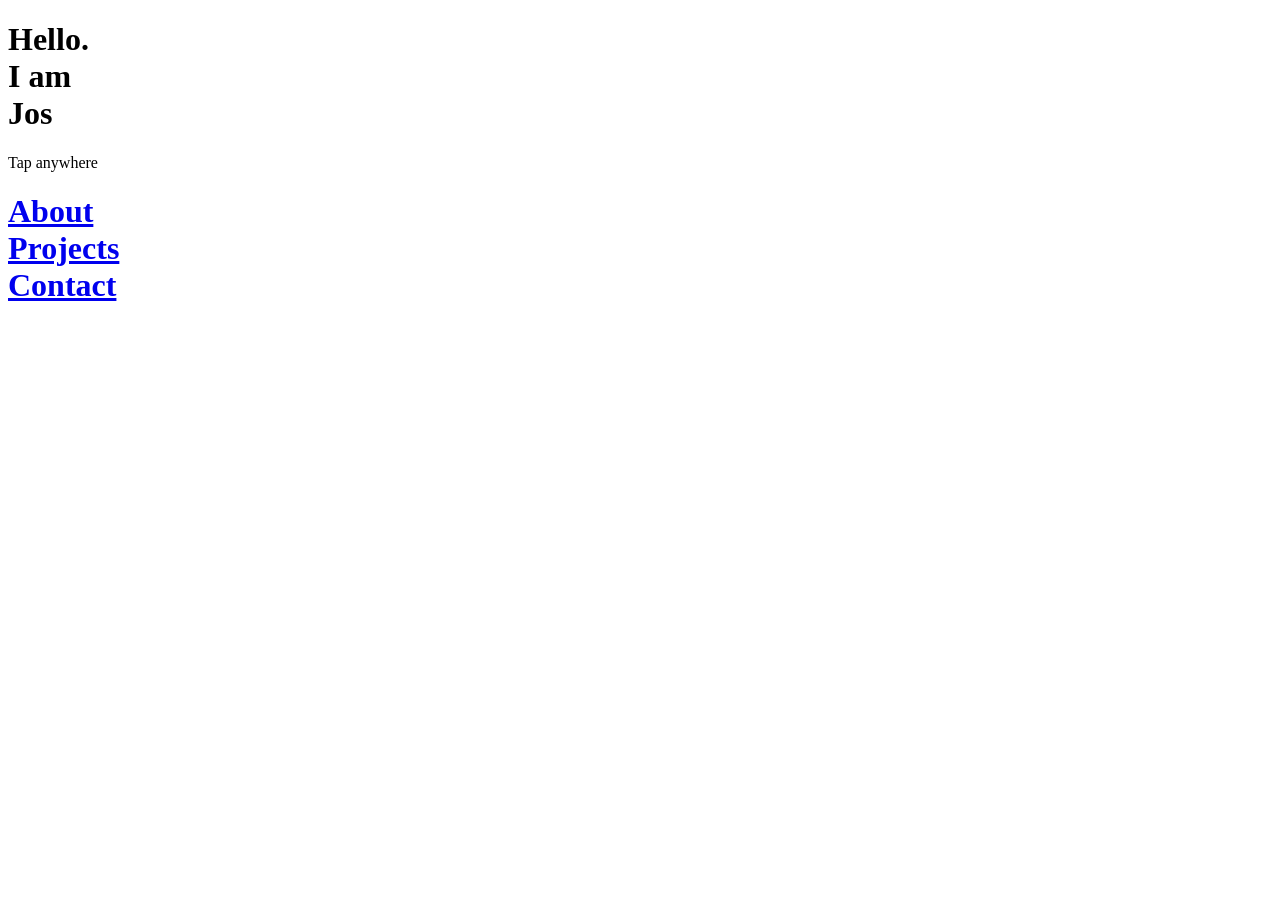
==== index.html @ 4593e978 "feat: update titles and desc for SEO" ====
<!DOCTYPE html>
<html lang="en" class="no-js">

<head>
    <!--info: cloudflare pages is being used here -->
    <!-- Regular data -->
    <meta charset="utf-8">
    <meta content="text/html; charset=utf-8" http-equiv="Content-Type">
    
    <!-- Icons -->
    <link rel="apple-touch-icon" sizes="180x180" href="/apple-touch-icon.png">
    <link rel="icon" type="image/png" sizes="32x32" href="/favicon-32x32.png">
    <link rel="icon" type="image/png" sizes="16x16" href="/favicon-16x16.png">
    <link rel="manifest" href="/site.webmanifest">
    
    <!-- Description -->
    <meta name="title" content="Barnav (Jos) M. | Developer and DevOps Engineer" />
    <meta name="description" content="Barnav, otherwise known as Jos, is a Software and DevOps Engineer based in the United States. Specializing in backend and infrastructure systems, he helps lay the bedrock to bring ideas into reality, regardless of complexity." />
    <meta name="keywords" content="jos,josbot,developer,devops,portfolio,developer,freelancer,minecraft,ugc,software,engineer,discord" />
    <meta name="Resource-type" content="Document" />
    <meta name="viewport" content="width=device-width, initial-scale=1">
    <meta name="theme-color" content="#636dde">

    <!-- Open Graph data -->
    <meta property="og:site_name" content="⚙️ Personal Portfolio & Experience List" />
    <meta property="og:title" content="Barnav (Jos) M. | Developer and DevOps Engineer" />
    <meta property="og:description" content="Barnav, otherwise known as Jos, is a Software and DevOps Engineer based in the United States. Specializing in backend and infrastructure systems, he helps lay the bedrock to bring ideas into reality, regardless of complexity." />
    <meta property="og:type" content="website" />
    <meta property="og:url" content="https://jos.gg/" />

    <!-- Title -->
    <title>Barnav (Jos) M. | Developer and DevOps Engineer</title>

    <!-- Twitter -->
    <meta name="twitter:card" content="summary">
    <meta name="twitter:title" content="Barnav (Jos) M. | Developer and DevOps Engineer" />
    <meta name="twitter:description" content="Barnav, otherwise known as Jos, is a Software and DevOps Engineer based in the United States. Specializing in backend and infrastructure systems, he helps lay the bedrock to bring ideas into reality, regardless of complexity." />

    <!-- Icons -->

    <!-- CSS -->
    <link href="css/style.css" rel="stylesheet" type="text/css">
    
</head>

<body class="website-background-black">

    <div class="hide-mobile mobile-tap-area">
        <div class="max-width">
            <div class="vertical-center">
                <h1>
                    <div class="text-color-white hide-text-block">
                        <div class="animate toggle-mobile-first" >Hello.</div>
                    </div>
                    <div class="text-color-red hide-text-block">
                        <div class="animate delay04 toggle-mobile-first">I am</div>
                    </div>
                    <div class="text-color-red hide-text-block">
                        <div class="animate delay08 toggle-mobile-first">Jos</div>
                    </div>
                </h1>
            </div>
        </div>
        <div class="tap-indication">Tap anywhere</div>
    </div>

    <div class="max-width">
        <div class="vertical-center">
            <h1>
                <div class="hide-text-block">
                    <a class="links" aria-label="My about me, where you can learn a bit about how I work" href="../about/">
                        <div class="animate text-color-white on-hover-40 hide-web label-hello " ></div>
                        <div class="animate text-color-white on-hover-40 hide-mobile toggle-mobile-second">About</div>
                    </a>
                </div>
                <div class="hide-text-block">
                    <a class="links" aria-label="My past works and servers I've worked on" href="../work/">
                        <div class="animate text-color-red on-hover-40 delay04 hide-web label-iam"></div>
                        <div class="animate text-color-red on-hover-40 delay04 hide-mobile toggle-mobile-second">Projects</div>
                    </a>
                </div>
                <div class="hide-text-block">
                    <a class="links" aria-label="Contact me for inquiries and requests" href="../contact/">
                        <div class="animate text-color-red on-hover-40 delay08 hide-web label-dejan"></div>
                        <div class="animate text-color-red on-hover-40 delay08 hide-mobile toggle-mobile-second">Contact</div>
                    </a>
                </div>
            </h1>
        </div>
    </div>
    
    <!-- Libraries -->
    <script src="/libs/jquery.js"></script>
    
    <!-- Image Hiding -->
    <script type="text/javascript">
        $(document).ready(function() {
            $(".mobile-tap-area").click(function() {
                $(".toggle-mobile-first").toggle();
                $(".toggle-mobile-second").toggle();
            });
        });
    </script>
    <script type="text/javascript">
        $(document).ready(function() {
            if (window.innerWidth < 768) {
                $(".bg-photo").hide();
                $(".hover-indication").hide();
            } else {
                $(".bg-photo").show();
                $(".hover-indication").show();
            }
        });
    </script>
    <script type="text/javascript">
        $(window).resize(function() {
            if (window.innerWidth < 728) {
                $(".bg-photo").hide();
                $(".hover-indication").hide();
            } else {
                $(".bg-photo").show();
                $(".hover-indication").show();
            }
        });
    </script>
    
    <div class="hover-indication" style="text-align: center;width: 100%;font-family: 'Medium';color: #ffffff;position: fixed;bottom: 4%;font-size: 0.35em;font-size: 3.2vm;font-size: 3.2vmin;animation: bounce 1s infinite alternate;-webkit-animation: bounce .5s cubic-bezier(.5, .6, .6, 1) infinite alternate;-moz-animation: bounce .5s cubic-bezier(.5, .6, .6, 1) infinite alternate;animation: bounce .5s cubic-bezier(.5, .6, .6, 1) infinite alternate;" title="The other words!">Hover anywhere</div>
    <div class="bg-photo"></div>
</body>

</html>
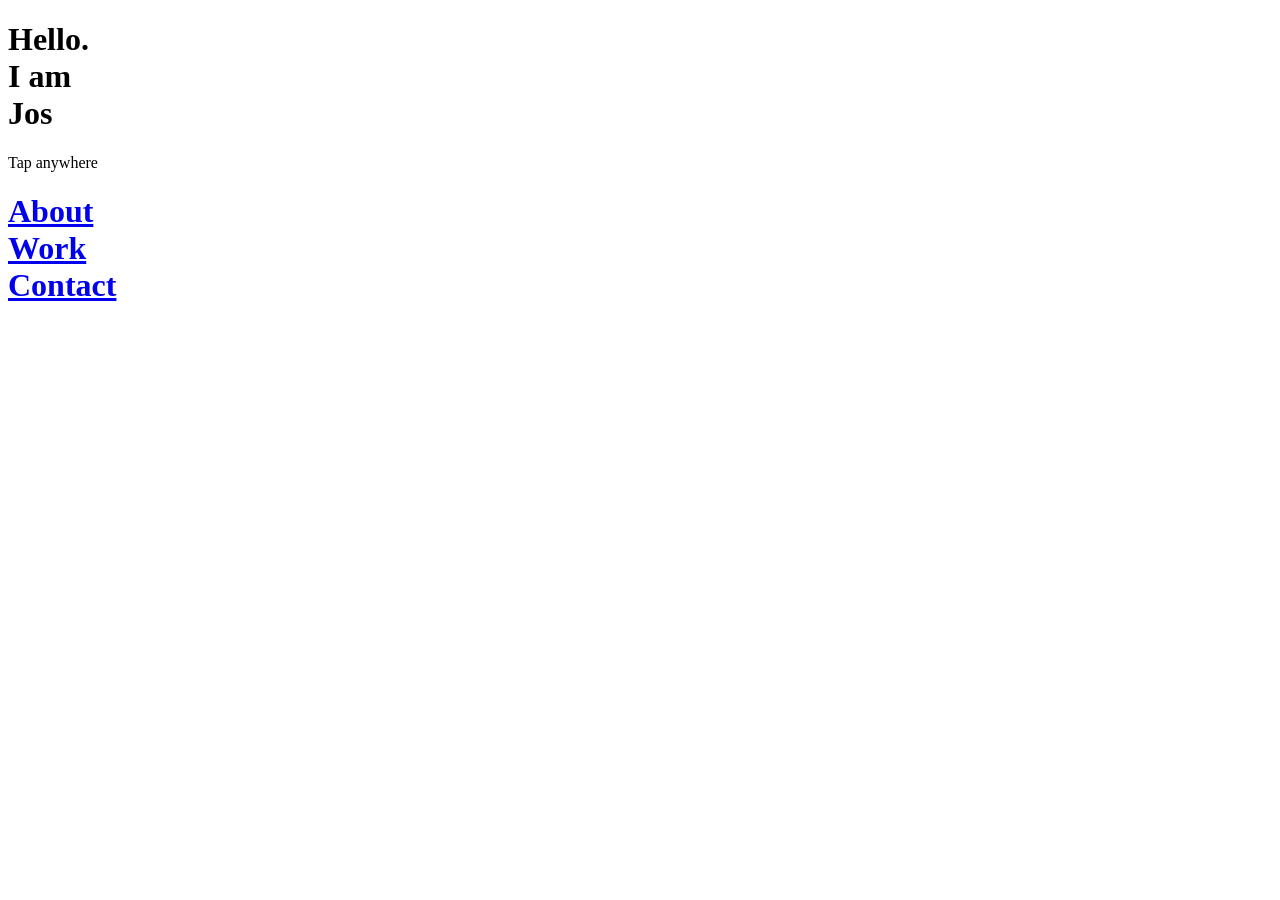
==== commit e6a67034: "feat: migrate work page to resume" ====
--- a/index.html
+++ b/index.html
@@ -15,7 +15,7 @@
     
     <!-- Description -->
     <meta name="title" content="Barnav (Jos) M. | Developer and DevOps Engineer" />
-    <meta name="description" content="Barnav, otherwise known as Jos, is a Software and DevOps Engineer based in the United States. Specializing in backend and infrastructure systems, he helps lay the bedrock to bring ideas into reality, regardless of complexity." />
+    <meta name="description" content="Barnav is a Software and DevOps Engineer based in the United States. Specializing in backend development, I lay the bedrock to bring your ideas into reality." />
     <meta name="keywords" content="jos,josbot,developer,devops,portfolio,developer,freelancer,minecraft,ugc,software,engineer,discord" />
     <meta name="Resource-type" content="Document" />
     <meta name="viewport" content="width=device-width, initial-scale=1">
@@ -24,7 +24,7 @@
     <!-- Open Graph data -->
     <meta property="og:site_name" content="⚙️ Personal Portfolio & Experience List" />
     <meta property="og:title" content="Barnav (Jos) M. | Developer and DevOps Engineer" />
-    <meta property="og:description" content="Barnav, otherwise known as Jos, is a Software and DevOps Engineer based in the United States. Specializing in backend and infrastructure systems, he helps lay the bedrock to bring ideas into reality, regardless of complexity." />
+    <meta property="og:description" content="Barnav is a Software and DevOps Engineer based in the United States. Specializing in backend development, I lay the bedrock to bring your ideas into reality." />
     <meta property="og:type" content="website" />
     <meta property="og:url" content="https://jos.gg/" />
 
@@ -34,7 +34,7 @@
     <!-- Twitter -->
     <meta name="twitter:card" content="summary">
     <meta name="twitter:title" content="Barnav (Jos) M. | Developer and DevOps Engineer" />
-    <meta name="twitter:description" content="Barnav, otherwise known as Jos, is a Software and DevOps Engineer based in the United States. Specializing in backend and infrastructure systems, he helps lay the bedrock to bring ideas into reality, regardless of complexity." />
+    <meta name="twitter:description" content="Barnav is a Software and DevOps Engineer based in the United States. Specializing in backend development, I lay the bedrock to bring your ideas into reality." />
 
     <!-- Icons -->
 
@@ -74,9 +74,9 @@
                     </a>
                 </div>
                 <div class="hide-text-block">
-                    <a class="links" aria-label="My past works and servers I've worked on" href="../work/">
+                    <a class="links" aria-label="My past works and servers I've worked on" href="https://resume.jos.gg/">
                         <div class="animate text-color-red on-hover-40 delay04 hide-web label-iam"></div>
-                        <div class="animate text-color-red on-hover-40 delay04 hide-mobile toggle-mobile-second">Projects</div>
+                        <div class="animate text-color-red on-hover-40 delay04 hide-mobile toggle-mobile-second">Work</div>
                     </a>
                 </div>
                 <div class="hide-text-block">
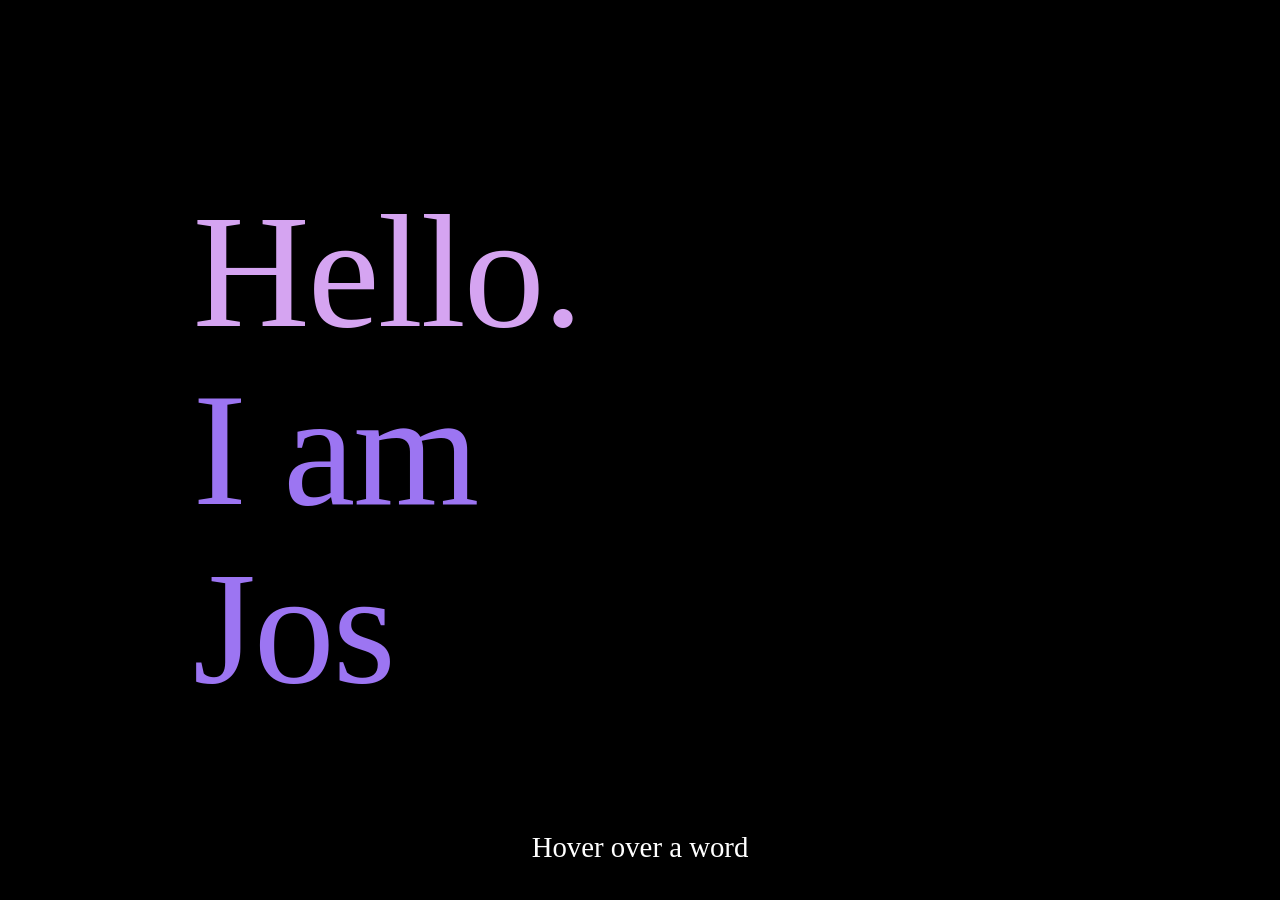
==== commit 206e0974: "feat: updates for 2026, vouchley setup, improved performance" ====
--- a/index.html
+++ b/index.html
@@ -44,7 +44,7 @@
 </head>
 
 <body class="website-background-black">
-
+    <main id="main-content" role="main">
     <div class="hide-mobile mobile-tap-area">
         <div class="max-width">
             <div class="vertical-center">
@@ -89,43 +89,48 @@
         </div>
     </div>
     
-    <!-- Libraries -->
-    <script src="/libs/jquery.js"></script>
-    
-    <!-- Image Hiding -->
-    <script type="text/javascript">
-        $(document).ready(function() {
-            $(".mobile-tap-area").click(function() {
-                $(".toggle-mobile-first").toggle();
-                $(".toggle-mobile-second").toggle();
+    <!-- Image interactions -->
+    <script>
+        document.addEventListener('DOMContentLoaded', () => {
+            const mobileTapArea = document.querySelector('.mobile-tap-area');
+            const toggleMobileFirst = document.querySelectorAll('.toggle-mobile-first');
+            const toggleMobileSecond = document.querySelectorAll('.toggle-mobile-second');
+            const bgPhoto = document.querySelector('.bg-photo');
+            const hoverIndication = document.querySelector('.hover-indication');
+
+            const toggleDisplay = (elements) => {
+                elements.forEach((element) => {
+                    const isHidden = window.getComputedStyle(element).display === 'none';
+                    element.style.display = isHidden ? '' : 'none';
+                });
+            };
+
+            const setVisibility = (shouldHide) => {
+                if (!bgPhoto || !hoverIndication) {
+                    return;
+                }
+                bgPhoto.style.display = shouldHide ? 'none' : '';
+                hoverIndication.style.display = shouldHide ? 'none' : '';
+            };
+
+            if (mobileTapArea) {
+                mobileTapArea.addEventListener('click', () => {
+                    toggleDisplay(toggleMobileFirst);
+                    toggleDisplay(toggleMobileSecond);
+                });
+            }
+
+            setVisibility(window.innerWidth < 768);
+
+            window.addEventListener('resize', () => {
+                setVisibility(window.innerWidth < 728);
             });
         });
     </script>
-    <script type="text/javascript">
-        $(document).ready(function() {
-            if (window.innerWidth < 768) {
-                $(".bg-photo").hide();
-                $(".hover-indication").hide();
-            } else {
-                $(".bg-photo").show();
-                $(".hover-indication").show();
-            }
-        });
-    </script>
-    <script type="text/javascript">
-        $(window).resize(function() {
-            if (window.innerWidth < 728) {
-                $(".bg-photo").hide();
-                $(".hover-indication").hide();
-            } else {
-                $(".bg-photo").show();
-                $(".hover-indication").show();
-            }
-        });
-    </script>
     
-    <div class="hover-indication" style="text-align: center;width: 100%;font-family: 'Medium';color: #ffffff;position: fixed;bottom: 4%;font-size: 0.35em;font-size: 3.2vm;font-size: 3.2vmin;animation: bounce 1s infinite alternate;-webkit-animation: bounce .5s cubic-bezier(.5, .6, .6, 1) infinite alternate;-moz-animation: bounce .5s cubic-bezier(.5, .6, .6, 1) infinite alternate;animation: bounce .5s cubic-bezier(.5, .6, .6, 1) infinite alternate;" title="The other words!">Hover anywhere</div>
+    <div class="hover-indication" style="text-align: center;width: 100%;font-family: 'Medium';color: #ffffff;position: fixed;bottom: 4%;font-size: 0.35em;font-size: 3.2vm;font-size: 3.2vmin;animation: bounce 1s infinite alternate;-webkit-animation: bounce .5s cubic-bezier(.5, .6, .6, 1) infinite alternate;-moz-animation: bounce .5s cubic-bezier(.5, .6, .6, 1) infinite alternate;animation: bounce .5s cubic-bezier(.5, .6, .6, 1) infinite alternate;" title="The other words!">Hover over a word</div>
     <div class="bg-photo"></div>
+    </main>
 </body>
 
 </html>
--- a/css/style.css
+++ b/css/style.css
@@ -0,0 +1,1175 @@
+/* Mani in NANO */
+
+@font-face {
+    font-family: 'Regular';
+    src: url('../fonts/Graphik-Regular.eot');
+    src: url('../fonts/Graphik-Regular.eot?#iefix') format('embedded-opentype'), url('../fonts/Graphik-Regular.woff') format('woff'), url('../fonts/Graphik-Regular.ttf') format('truetype');
+    font-weight: normal;
+    font-style: normal;
+    font-display: swap;
+}
+
+@font-face {
+    font-family: 'Semibold';
+    src: url('../fonts/Graphik-Semibold.eot');
+    src: url('../fonts/Graphik-Semibold.eot?#iefix') format('embedded-opentype'), url('../fonts/Graphik-Semibold.woff') format('woff'), url('../fonts/Graphik-Semibold.ttf') format('truetype');
+    font-weight: 600;
+    font-style: normal;
+    font-display: swap;
+}
+
+@font-face {
+    font-family: 'Medium';
+    src: url('../fonts/Graphik-Medium.eot');
+    src: url('../fonts/Graphik-Medium.eot?#iefix') format('embedded-opentype'), url('../fonts/Graphik-Medium.woff') format('woff'), url('../fonts/Graphik-Medium.ttf') format('truetype');
+    font-weight: 500;
+    font-style: normal;
+    font-display: swap;
+}
+
+/* width */
+::-webkit-scrollbar {
+    width: 5px;
+  }
+  
+  /* Track */
+  ::-webkit-scrollbar-track {
+    box-shadow: inset 0 0 5px black; 
+    border-radius: 10px;
+  }
+   
+  /* Handle */
+  ::-webkit-scrollbar-thumb {
+    background: gray; 
+    border-radius: 10px;
+  }
+  
+  /* Handle on hover */
+  ::-webkit-scrollbar-thumb:hover {
+    background: #b30000; 
+  }
+
+html,
+body,
+div,
+span,
+applet,
+object,
+iframe,
+h1,
+h2,
+h3,
+h4,
+h5,
+h6,
+p,
+blockquote,
+pre,
+a,
+abbr,
+acronym,
+address,
+big,
+cite,
+code,
+del,
+dfn,
+em,
+img,
+ins,
+kbd,
+q,
+s,
+samp,
+small,
+strike,
+strong,
+sub,
+sup,
+tt,
+var,
+b,
+u,
+i,
+center,
+dl,
+dt,
+dd,
+ol,
+ul,
+li,
+fieldset,
+form,
+label,
+legend,
+table,
+caption,
+tbody,
+tfoot,
+thead,
+tr,
+th,
+td,
+article,
+aside,
+canvas,
+details,
+embed,
+figure,
+figcaption,
+footer,
+header,
+hgroup,
+menu,
+nav,
+output,
+ruby,
+section,
+summary,
+time,
+mark,
+audio,
+video {
+    margin: 0;
+    padding: 0;
+    border: 0;
+    font-size: 100%;
+    font: inherit;
+    vertical-align: baseline;
+}
+
+html,
+body {
+    -webkit-font-smoothing: antialiased;
+    -moz-osx-font-smoothing: grayscale;
+    font-smoothing: antialiased;
+    text-rendering: optimizeLegibility;
+    padding: 0;
+    margin: 0;
+    font-size: calc(1em + 1vw);
+}
+
+/*	=====================================================================
+									GENERAL							
+	===================================================================== */
+
+::selection {
+    color: rgba(255, 255, 255, .99);
+    background: rgba(0, 0, 0, .99);
+}
+
+::-moz-selection {
+    color: rgba(255, 255, 255, .99);
+    background: rgba(0, 0, 0, .99);
+}
+
+/* ------ Backgrounds ------ */
+
+.website-background-black {
+    background: #000000;
+}
+
+.website-background-white {
+    background: #ffffff;
+}
+
+/* ------ Colors ------ */
+
+.text-color-white {
+    color: #d5a4f1;
+    font-family: Medium;
+}
+
+.text-color-red {
+    color: #9c75f2;
+    font-family: Medium;
+}
+
+.text-color-black {
+    color: #000000;
+    font-family: Medium;
+}
+
+.text-color-gray {
+    color: #888888;
+    font-family: Medium;
+}
+
+/* ------ Text styles ------ */
+
+.underline {
+    text-decoration: underline;
+}
+
+.hide-text-block {
+    position: relative;
+    display: block;
+    overflow: hidden;
+}
+
+h1 {
+    font-family: 'Semibold';
+    position: fixed;
+    line-height: 110%;
+    letter-spacing: -2px;
+    font-size: 3.2em;
+    /* general fallback */
+    font-size: 18vm;
+    /* IE9 fallback */
+    /*     font-size: 19vmin; */
+    font-size: 18vmin;
+}
+
+@media screen and (max-width: 767px) {
+    h1 {
+        line-height: 130%;
+    }
+}
+
+h2 {
+    font-family: 'Semibold';
+    line-height: 140%;
+    font-size: 100px;
+    font-size: 2.222em;
+}
+
+h3 {
+    font-family: 'Medium';
+    line-height: 120%;
+    font-size: 64px;
+    /* font-size: 1.780em; */
+}
+
+h4 {
+    font-family: 'Semibold';
+    line-height: 140%;
+    font-size: 48px;
+    font-size: 40px;
+    margin: 16vh 0 4vh 0;
+    margin: 24vh 0 4vh 0;
+}
+
+@media screen and (max-width: 767px) {
+    h4 {
+        font-size: 30px;
+    }
+}
+
+h5 {
+    font-family: 'Semibold';
+    line-height: 140%;
+    font-size: 36px;
+    font-size: 30px;
+    margin: 12vh 0 5vh 0;
+    margin: 12vh 0 3vh 0;
+}
+
+@media screen and (max-width: 767px) {
+    h5 {
+        font-size: 20px;
+    }
+}
+
+h6 {
+    font-family: "Semibold";
+    line-height: 140%;
+    font-size: 24px;
+    margin: 8vh 0 2vh 0;
+}
+
+/* ------ paragraph styling ------ */
+
+p {
+    line-height: 170%;
+    font-family: 'Regular';
+    font-size: 18px;
+    margin-bottom: 3vh;
+}
+
+p.size-small {
+    font-family: "Medium";
+    font-size: 16px;
+    margin-bottom: 0;
+}
+
+@media screen and (max-width: 767px) {
+    p.size-small {
+        font-size: 14px;
+    }
+}
+
+.size-Medium {
+    line-height: 180%;
+    font-size: 20px;
+}
+
+.size-large {
+    line-height: 160%;
+    font-size: 24px;
+    margin-bottom: 4vh;
+}
+
+b {
+    font-family: "Medium";
+}
+
+i {
+    font-style: italic;
+}
+
+/* ------ List ------ */
+
+ul {
+    line-height: 180%;
+    font-family: 'Regular';
+    font-size: 18px;
+    margin-bottom: 5vh;
+}
+
+li {
+    margin-left: 3vh;
+}
+
+blockquote {
+    line-height: 170%;
+    font-family: 'Regular';
+    font-size: 18px;
+    /* 	font-style:italic; */
+    color: #666666;
+    margin: 6vmin 0;
+    padding: 10px 20px 10px 30px;
+    border-left: 4px solid #dddddd;
+}
+
+/* ------ Links ------ */
+
+a,
+a:after,
+a:visited {
+    text-decoration: none;
+    cursor: pointer;
+    color: #000000;
+}
+
+a.text-color-white,
+a.text-color-white:after,
+a.text-color-white:visited {
+    color: #ffffff;
+}
+
+a.text-color-red,
+a.text-color-red:after,
+a.text-color-red:visited {
+    color: #ea0f1e;
+}
+
+/* ------ Hover states ------ */
+
+.on-hover-40,
+.on-hover--40 {
+    transition: all .4s cubic-bezier(0.2, 0.6, 0.2, 1);
+}
+
+.on-hover-40:hover {
+    padding-left: 40px;
+    transition: all .4s cubic-bezier(0.2, 0.6, 0.2, 1);
+}
+
+.on-hover--40:hover {
+    padding-left: -40px;
+    transition: all .4s cubic-bezier(0.2, 0.6, 0.2, 1);
+}
+
+@media screen and (max-width: 767px) {
+    .on-hover-40:hover {
+        padding-left: 0px;
+    }
+    .on-hover--40:hover {
+        padding-left: 0px;
+    }
+}
+
+/* ------ Media ------ */
+
+img {
+    max-width: 100%;
+    max-height: 100%;
+    pointer-events: none !important;
+}
+
+video {
+    display: block;
+    max-width: 100%;
+    height: auto;
+}
+
+/* ------ Hide .lazy elements if JavaScript is off ------ */
+
+.no-js .lazy {
+    display: none;
+}
+
+/* ------ Grid ------ */
+
+.top-bottom-margin {
+    margin: 40vh 0 20vh 0;
+    margin: 35vh 0 20vh 0;
+    margin: 35vh 0 30vh 0;
+}
+
+.max-width {
+    max-width: 68%;
+    max-width: 21.5em;
+    margin: 0 auto;
+}
+
+@media screen and (max-width: 767px) {
+    .max-width {
+        max-width: 100%;
+        max-width: 86%;
+    }
+}
+
+/* ------ Logo ------ */
+
+.logo {
+    float: right;
+}
+
+.logo-inner {
+    position: fixed;
+    top: 10%;
+    z-index: 999;
+}
+
+@media screen and (max-width: 767px) {
+    .logo-inner {
+        top: 5%;
+        left: 75%;
+    }
+}
+
+.label-logo:after {
+    font-family: "Semibold";
+    font-size: 20px;
+    content: "jos.";
+}
+
+.label-logo:hover:after {
+    content: "jos.gg";
+    white-space: nowrap;
+}
+
+@media screen and (max-width: 767px) {
+    .label-logo:hover:after {
+        content: "jos.";
+    }
+}
+
+.label-logo {
+    -webkit-animation: fadelogo .6s cubic-bezier(0.2, 0.6, 0.2, 1);
+    -moz-animation: fadelogo .6s cubic-bezier(0.2, 0.6, 0.2, 1);
+    animation: fadelogo .6s cubic-bezier(0.2, 0.6, 0.2, 1);
+    -webkit-animation-fill-mode: backwards;
+    -moz-animation-fill-mode: backwards;
+    animation-fill-mode: backwards;
+}
+
+@-webkit-keyframes fadelogo {
+    0% {
+        -webkit-transform: translateY(10vh);
+    }
+    100% {
+        -webkit-transform: translateY(0vh);
+    }
+}
+
+@keyframes fadelogo {
+    0% {
+        opacity: 0;
+        transform: translateY(10vh);
+    }
+    100% {
+        opacity: 1;
+        transform: translateY(0vh);
+    }
+}
+
+/* ------ Reading position ------ */
+
+.rpi-progress-bar {
+    box-sizing: border-box;
+    position: fixed;
+    width: 100%;
+    top: 0;
+    left: 0;
+    padding-bottom: 20px;
+    z-index: 1;
+}
+
+.rpi-progress-bar__position {
+    box-sizing: inherit;
+    height: 4px;
+    /* control the height of the progress bar */
+    width: 100%;
+    background-color: #D1001D;
+    -webkit-transform-origin: 0 50%;
+    transform-origin: 0 50%;
+    -webkit-transition: -webkit-transform 50ms;
+    transition: -webkit-transform 50ms;
+    transition: transform 50ms;
+    transition: transform 50ms, -webkit-transform 50ms;
+    -webkit-transform: scaleX(0);
+    transform: scaleX(0);
+    will-change: transform;
+    position: relative;
+}
+
+/*	=====================================================================
+									HOMEPAGE							
+	===================================================================== */
+
+.vertical-center {
+    position: absolute;
+    height: 100%;
+    display: -webkit-flex;
+    /* Safari */
+    display: flex;
+    -webkit-align-items: center;
+    /* Safari */
+    align-items: center;
+}
+
+.label-hello:after {
+    content: "Hello.";
+    text-align: center;
+}
+
+.label-hello:hover:after {
+    content: "About";
+    text-align: center;
+}
+
+.label-iam:after {
+    content: "I am";
+    text-align: center;
+}
+
+.label-iam:hover:after {
+    content: "Projects";
+    text-align: center;
+}
+
+.label-dejan:after {
+    content: "Jos";
+    text-align: center;
+}
+
+.label-dejan:hover:after {
+    content: "Contact";
+    text-align: center;
+}
+
+.label-error:after {
+    content: "Oops!";
+    text-align: center;
+}
+
+.label-error:hover:after {
+    content: "Home";
+    text-align: center;
+}
+
+.animate {
+    -webkit-animation: animate .6s cubic-bezier(0.2, 0.6, 0.2, 1);
+    -moz-animation: animate .6s cubic-bezier(0.2, 0.6, 0.2, 1);
+    animation: animate .6s cubic-bezier(0.2, 0.6, 0.2, 1);
+    -webkit-animation-fill-mode: backwards;
+    -moz-animation-fill-mode: backwards;
+    animation-fill-mode: backwards;
+}
+
+@-webkit-keyframes animate {
+    0% {
+        opacity: 0;
+        -webkit-transform: translateY(100%);
+    }
+    100% {
+        opacity: 1;
+        -webkit-transform: translateY(0%);
+    }
+}
+
+@keyframes animate {
+    0% {
+        opacity: 0;
+        transform: translateY(30vh);
+    }
+    /* WORK ON THISSS! */
+    /* 	0% {transform: translateY(100%);} */
+    100% {
+        opacity: 1;
+        transform: translateY(0%);
+    }
+}
+
+/* ------ Contact Page CSS ------ */
+
+.lanyard-contact-info {
+    user-select: none;
+}
+
+/* ------ Delays ------ */
+
+.delay02 {
+    -webkit-animation-delay: .2s;
+    animation-delay: .2s;
+}
+
+.delay04 {
+    -webkit-animation-delay: .4s;
+    animation-delay: .4s;
+}
+
+.delay06 {
+    -webkit-animation-delay: .6s;
+    animation-delay: .6s;
+}
+
+.delay08 {
+    -webkit-animation-delay: .8s;
+    animation-delay: .8s;
+}
+
+.delay10 {
+    -webkit-animation-delay: 1s;
+    animation-delay: 1s;
+}
+
+.delay12 {
+    -webkit-animation-delay: 1.2s;
+    animation-delay: 1.2s;
+}
+
+/* ------ Background photo ------ */
+
+.return-home-button {
+    text-align: center;
+    color: #d0c3ec;
+    font-size: 15px;
+}
+
+.bg-photo {
+    z-index: -9;
+    position: fixed;
+    top: 0;
+    right: 0;
+    bottom: 0;
+    left: 56%;
+    height: 100%;
+    width: 50%;
+    background-image: url(../img/HomeImg.webp);
+    background-repeat: no-repeat;
+    -webkit-background-size: cover;
+    -moz-background-size: cover;
+    -o-background-size: cover;
+    background-size: cover;
+    -webkit-animation: bg-photo 1.2s cubic-bezier(.5, .6, .6, 1);
+    -moz-animation: bg-photo 1.2s cubic-bezier(.5, .6, .6, 1);
+    animation: bg-photo 1.2s cubic-bezier(.5, .6, .6, 1);
+    -webkit-animation-fill-mode: backwards;
+    -moz-animation-fill-mode: backwards;
+    animation-fill-mode: backwards;
+}
+
+/* put the image ../img/HomeImg.png in the background with an animation if the user is on desktop */
+
+
+@media screen and (max-width: 767px) {
+    .bg-photo {
+        -webkit-animation: bg-photo .6s cubic-bezier(.5, .6, .6, 1);
+        -moz-animation: bg-photo .6s cubic-bezier(.5, .6, .6, 1);
+        animation: bg-photo .6s cubic-bezier(.5, .6, .6, 1);
+    }
+}
+
+@-webkit-keyframes bg-photo {
+    0% {
+        opacity: 0;
+        transform: scale(1.1);
+    }
+    100% {
+        opacity: 1;
+        transform: scale(1);
+    }
+}
+
+@keyframes bg-photo {
+    0% {
+        opacity: 0;
+        transform: scale(1.1);
+    }
+    100% {
+        opacity: 1;
+        transform: scale(1);
+    }
+}
+
+@media screen and (max-width:480px) {
+    .bg-photo {
+        left: -8%;
+    }
+}
+
+/*	=====================================================================
+							HOMEPAGE MOBILE							
+	===================================================================== */
+
+@media screen and (min-width: 768px) {
+    .hide-mobile {
+        display: none;
+    }
+}
+
+@media screen and (max-width: 767px) {
+    .hide-web {
+        display: none;
+    }
+    .toggle-mobile-second {
+        display: none;
+    }
+    .mobile-tap-area {
+        background: transparent;
+        position: absolute;
+        width: 100%;
+        height: 100%;
+    }
+    .tap-indication {
+        text-align: center;
+        width: 100%;
+        font-family: "Medium";
+        color: #ffffff;
+        position: fixed;
+        bottom: 4%;
+        font-size: 0.6em;
+        /* general fallback */
+        font-size: 3.6vm;
+        /* IE9 fallback */
+        font-size: 3.6vmin;
+        animation: bounce 1s infinite alternate;
+        -webkit-animation: bounce .5s cubic-bezier(.5, .6, .6, 1) infinite alternate;
+        -moz-animation: bounce .5s cubic-bezier(.5, .6, .6, 1) infinite alternate;
+        animation: bounce .5s cubic-bezier(.5, .6, .6, 1) infinite alternate;
+    }
+    .hover-indication {
+        text-align: center;
+        width: 100%;
+        font-family: "Medium";
+        color: #ffffff;
+        position: fixed;
+        bottom: 4%;
+        font-size: 0.6em;
+        /* general fallback */
+        font-size: 3.6vm;
+        /* IE9 fallback */
+        font-size: 3.6vmin;
+        animation: bounce 1s infinite alternate;
+        -webkit-animation: bounce .5s cubic-bezier(.5, .6, .6, 1) infinite alternate;
+        -moz-animation: bounce .5s cubic-bezier(.5, .6, .6, 1) infinite alternate;
+        animation: bounce .5s cubic-bezier(.5, .6, .6, 1) infinite alternate;
+    }
+    @keyframes bounce {
+        from {
+            transform: translateY(0px);
+        }
+        to {
+            transform: translateY(-8px);
+        }
+    }
+    @-webkit-keyframes bounce {
+        from {
+            transform: translateY(0px);
+        }
+        to {
+            transform: translateY(-8px);
+        }
+    }
+}
+
+/*	=====================================================================
+							ABOUT AND CONTACT					
+	===================================================================== */
+
+.max-width-left-70 {
+    max-width: 70%;
+}
+
+@media screen and (max-width: 767px) {
+    .max-width-left-70 {
+        max-width: 100%;
+    }
+}
+
+/* ------ Copy email to clipboard ------ */
+
+.label-email {
+    cursor: pointer;
+}
+
+.label-email:hover:after {
+    content: "Copy to clipboard";
+}
+
+.label-email:hover:active:after {
+    content: "Email copied";
+}
+
+@media screen and (max-width: 767px) {
+    .label-email:hover:after {
+        content: "Copied to clipboard";
+    }
+}
+
+/*	=====================================================================
+								WORK LIST							
+	===================================================================== */
+
+.work-block {
+    margin: 12vh 0;
+}
+
+@media screen and (max-width: 767px) {
+    .work-block {
+        margin-top: 10vh 0;
+    }
+}
+
+/*	=====================================================================
+								PROJECT PAGE							
+	===================================================================== */
+
+.block-image-overflow {
+    width: 100%;
+    overflow: hidden;
+}
+
+.hero-image {
+    width: 100vw;
+    height: 90vh;
+    overflow: hidden;
+    margin: 30vh 0;
+}
+
+@media screen and (max-width: 767px) {
+    .hero-image {
+        margin: 20vh 0;
+    }
+}
+
+.hero-image img {
+    width: 100%;
+    height: 100vh;
+    object-fit: cover;
+}
+
+@media screen and (max-width: 767px) {
+    .hero-image img {
+        background-position: right bottom;
+    }
+}
+
+.max-width-70 {
+    max-width: 70%;
+    margin: 0 auto;
+}
+
+@media screen and (max-width: 767px) {
+    .max-width-70 {
+        max-width: 100%;
+        margin: auto;
+    }
+}
+
+.links a {
+    display: block;
+    margin: 4vh 0;
+    font-family: "Medium";
+    font-size: 19px;
+}
+
+.images {
+    margin: 8vh 0;
+}
+
+@media screen and (max-width: 767px) {
+    .images {
+        margin: 4vh 0;
+    }
+}
+
+.images img {
+    margin: 4vh 0;
+}
+
+@media screen and (max-width: 767px) {
+    .images img {
+        margin: 2vh 0;
+    }
+}
+
+.video {
+    margin: 8vh 0;
+}
+
+@media screen and (max-width: 767px) {
+    .video {
+        margin: 4vh 0;
+    }
+}
+
+/* Return Home CTA */
+
+.return-home-btn {
+    display: inline-flex;
+    align-items: center;
+    gap: 0.4em;
+    padding: 0.35em 1.1em;
+    border: 1px solid rgba(213, 164, 241, .7);
+    border-radius: 999px;
+    color: #d5a4f1;
+    font-family: "Medium";
+    font-size: 0.55em;
+    text-decoration: none;
+    letter-spacing: 0.04em;
+    text-transform: uppercase;
+    transition: background 0.2s ease, color 0.2s ease, border-color 0.2s ease, transform 0.2s ease;
+}
+
+.return-home-btn:hover {
+    background: rgba(213, 164, 241, .12);
+    border-color: #d5a4f1;
+    color: #ffffff;
+    transform: translateX(-2px);
+}
+
+.return-home-arrow {
+    display: inline-block;
+    font-size: 1.1em;
+    line-height: 1;
+    transition: transform 0.2s ease;
+}
+
+.return-home-btn:hover .return-home-arrow {
+    transform: translateX(-4px);
+}
+
+.vouchley-badge-wrapper {
+    display: flex;
+    justify-content: center;
+    margin-top: 1.2em;
+}
+
+.vouchley-badge {
+    display: inline-flex;
+    flex-direction: column;
+    gap: 0.65em;
+    padding: 0.95em 1.6em;
+    border: 1px solid rgba(156, 117, 242, .55);
+    border-radius: 36px;
+    background: rgba(10, 6, 18, .85);
+    box-shadow: 0 20px 40px rgba(0, 0, 0, .5);
+    min-width: 240px;
+    max-width: 420px;
+}
+
+.vouchley-title {
+    display: flex;
+    align-items: center;
+    gap: 0.6em;
+    font-size: 0.6em;
+    color: #ffffff;
+    letter-spacing: 0.02em;
+}
+
+.vouchley-icon {
+    width: 1.9em;
+    height: 1.9em;
+    border-radius: 0.65em;
+    border: 1px solid rgba(122, 88, 201, .8);
+    background: radial-gradient(circle at 30% 30%, #7b5cf3, #2d1f49);
+    display: inline-flex;
+    align-items: center;
+    justify-content: center;
+    font-size: 0.8em;
+    color: #ffffff;
+    font-family: "Semibold";
+    box-shadow: 0 10px 20px rgba(0, 0, 0, .35);
+}
+
+.vouchley-stars {
+    display: flex;
+    gap: 0.35em;
+}
+
+.vouchley-star {
+    width: 1.7em;
+    height: 1.7em;
+    border-radius: 0.5em;
+    background: rgba(20, 14, 30, .95);
+    border: 1px solid rgba(123, 92, 243, .4);
+    display: inline-flex;
+    align-items: center;
+    justify-content: center;
+    color: #8a6cf8;
+    font-size: 0.75em;
+    box-shadow: inset 0 0 12px rgba(109, 83, 199, .35), 0 10px 18px rgba(0, 0, 0, .45);
+}
+
+/* iPhone video container */
+
+.iphone-video {
+    width: 100%;
+    height: 80vh;
+    display: -webkit-flex;
+    /* Safari */
+    display: flex;
+    -webkit-align-items: center;
+    /* Safari */
+    align-items: center;
+    position: relative;
+}
+
+.iphone-notch {
+    background-image: url(../img/devices-iphone-notch.png);
+    background-repeat: no-repeat;
+    background-size: contain;
+    background-position: center;
+    height: 20%;
+    width: 100%;
+    position: absolute;
+    z-index: 1;
+    margin-top: -17%;
+}
+
+.iphone-mask {
+    -moz-border-radius: 28px;
+    -webkit-border-radius: 28px;
+    border-radius: 28px;
+    overflow: hidden;
+    position: relative;
+    margin: 0 auto;
+    height: 70vh;
+}
+
+.iphone-video video {
+    width: auto;
+    height: 70vh;
+}
+
+.devices-iphone {
+    background-image: url(../img/devices-iphone.png);
+    background-repeat: no-repeat;
+    background-size: contain;
+    background-position: center;
+    height: 100%;
+    width: 100%;
+    position: absolute;
+    z-index: -1;
+}
+
+@media screen and (max-width: 767px) {
+    .iphone-video {
+        height: 60vh;
+    }
+    .iphone-mask {
+        -moz-border-radius: 18px;
+        -webkit-border-radius: 18px;
+        border-radius: 18px;
+        height: 52vh;
+    }
+    .iphone-video video {
+        height: 52vh;
+    }
+}
+
+.Iam {
+  padding: 2em 5em;
+  font: normal 40px/50px Montserrat, sans-serif;
+  color: #999;
+}
+.Iam p {
+  height: 50px;
+  float: left;
+  margin-right: 0.3em;
+}
+.Iam b {
+  float: left;
+  overflow: hidden;
+  position: relative;
+  height: 50px;
+  top: 40px;
+}
+.Iam .innerIam {
+  display: inline-block;
+  color: #e74c3c;
+  position: relative;
+  white-space: nowrap;
+  top: 0;
+  left: 0;
+
+
+/*animation*/
+-webkit-animation:move 5s;
+   -moz-animation:move 5s;
+    -ms-animation:move 5s;
+     -o-animation:move 5s;
+        animation:move 5s;
+/*animation-iteration-count*/
+-webkit-animation-iteration-count:infinite;
+   -moz-animation-iteration-count:infinite;
+    -ms-animation-iteration-count:infinite;
+     -o-animation-iteration-count:infinite;
+        animation-iteration-count:infinite;
+/*animation-delay*/
+-webkit-animation-delay:1s;
+   -moz-animation-delay:1s;
+    -ms-animation-delay:1s;
+     -o-animation-delay:1s;
+        animation-delay:1s;
+}
+@keyframes move{
+0%  { top: 0px; }
+20% { top: -50px; }
+40% { top: -100px; }
+60% { top: -150px; }
+80% { top: -200px; }
+}
+
+@-webkit-keyframes move {
+    0%  { top: 0px; }
+    20% { top: -50px; }
+    40% { top: -100px; }
+    60% { top: -150px; }
+    80% { top: -200px; }
+}
+@-moz-keyframes move {
+    0%  { top: 0px; }
+    20% { top: -50px; }
+    40% { top: -100px; }
+    60% { top: -150px; }
+    80% { top: -200px; }
+}
+@-o-keyframes move {
+    0%  { top: 0px; }
+    20% { top: -50px; }
+    40% { top: -100px; }
+    60% { top: -150px; }
+    80% { top: -200px; }
+}
+@keyframes move {
+    0%  { top: 0px; }
+    20% { top: -50px; }
+    40% { top: -100px; }
+    60% { top: -150px; }
+    80% { top: -200px; }
+}
